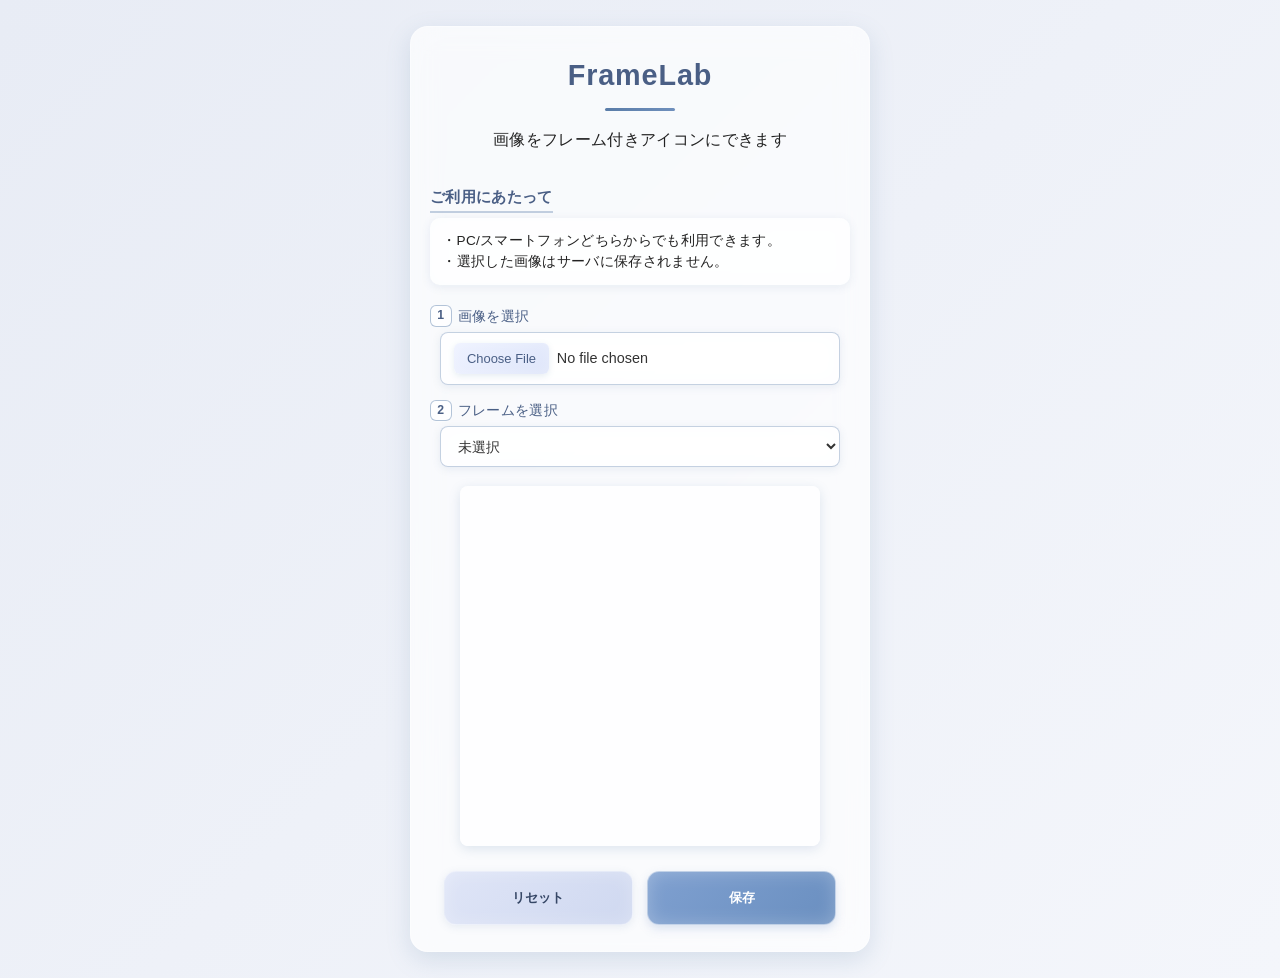
==== index.html @ 9ff040b3 "Update index.html" ====
<!DOCTYPE html>
<html lang="ja">
<head>
  <meta charset="UTF-8">
  <meta name="viewport" content="width=device-width, initial-scale=1.0">
  <title>FrameLab</title>
  <link rel="stylesheet" href="style.css">
</head>
<body>

  <div class="app-card">

    <header>
      <h1>FrameLab</h1>
      <p class="description">画像をフレーム付きアイコンにできます</p>
    </header>

    <div id="lineGuide" class="line-guide" style="display:none;">
  <div class="line-guide-title">
    🌐 LINEから開いています
  </div>

  <div class="line-guide-text">
    LINE内ブラウザでは、作成した画像の保存が正常に動作しない場合があります。<br>
    LINEの「︙」メニューからブラウザで開いてください。
  </div>

<!-- 
  <details class="line-guide-details">
    <summary>開き方を見る</summary>

    <div class="guide-block">
      <h4>iPhone</h4>
      <img src="images/iphone-line-guide.jpg" alt="iPhoneの開き方">
    </div>

    <div class="guide-block">
      <h4>Android</h4>
      <img src="images/android-line-guide.jpg" alt="Androidの開き方">
    </div>
  </details>
  -->
</div>
    
    <section class="notice">
      <h2>ご利用にあたって</h2>
      <p>
        ・PC/スマートフォンどちらからでも利用できます。<br>
        ・選択した画像はサーバに保存されません。
      </p>
    </section>

    <main>
      <!-- Image Selection -->
      <label><span class="step-badge">1</span> 画像を選択</label>
      <input type="file" id="imageInput" accept="image/*">

      <!-- Frame Selection -->
      <label><span class="step-badge">2</span> フレームを選択</label>
      <select id="frameSelect">
        <option value="">選択してください</option>
      </select>

      <!-- Canvas -->
      <canvas id="canvas"></canvas>

      <!-- Save & Reset -->
      <div class="button-row">
        <button id="saveBtn" class="btn-save">保存</button>
        <button id="resetBtn" class="btn-reset">リセット</button>
      </div>
    </main>

  </div>

  <script src="script.js"></script>
</body>
</html>
---- style.css ----
/* ================================
   Base
================================ */
html, body {
  margin: 0;
  padding: 0;
  font-family: "Noto Sans JP", sans-serif;
  font-weight: 400;
  background: linear-gradient(135deg, #e8ecf5 0%, #f4f6fb 100%);
  color: #222;
  text-align: center;
  line-height: 1.6;
  letter-spacing: 0.02em;
}

/* ================================
   Card (Glass UI)
================================ */
.app-card {
  width: 92%;
  max-width: 420px;
  margin: 1.6em auto;
  padding: 1.6em 1.2em;
  background: rgba(255,255,255,0.65);
  backdrop-filter: blur(14px);
  border-radius: 18px;
  border: 1px solid rgba(255,255,255,0.45);
  box-shadow:
    0 8px 24px rgba(90,125,168,0.18),
    inset 0 0 40px rgba(255,255,255,0.18);
}

/* ================================
   Header
================================ */
header h1 {
  font-size: 1.8em;
  font-weight: 600;
  margin: 0;
  letter-spacing: 0.03em;
  color: #4a5f85;
}

header h1::after {
  content: "";
  display: block;
  width: 70px;
  height: 3px;
  background: linear-gradient(90deg, #5a7da8, #6f8fbc);
  margin: 10px auto 0;
  border-radius: 2px;
}

/* ================================
   Notice
================================ */
.notice {
  margin: 1.2em auto;
  text-align: left;
}

.notice h2 {
  font-size: 0.95em;
  font-weight: 600;
  color: #4a5f85;
  border-bottom: 2px solid rgba(90,125,168,0.35);
  display: inline-block;
  padding-bottom: 2px;
  margin-bottom: 0.3em;
}

.notice p {
  background: rgba(255,255,255,0.55);
  backdrop-filter: blur(10px);
  border-radius: 10px;
  box-shadow: 0 2px 10px rgba(90,125,168,0.12);
  font-size: 0.85em;
  margin-top: 0;
  padding: 0.9em;
}

/* ================================
   Labels
================================ */
label {
  display: flex;
  align-items: center;
  font-weight: 500;
  margin: 1em 0 0.3em;
  font-size: 0.9em;
  color: #4a5f85;
}

.step-badge {
  display: inline-flex;
  justify-content: center;
  align-items: center;
  width: 1.6em;
  height: 1.6em;
  margin-right: 0.5em;
  font-size: 0.85em;
  font-weight: 600;
  color: #4a5f85;
  border-radius: 6px;
  border: 1.5px solid rgba(90,125,168,0.45);
  background: rgba(255,255,255,0.55);
  backdrop-filter: blur(6px);
}

/* ================================
   Inputs
================================ */
input[type="file"],
select {
  width: 100%;
  max-width: 400px;
  padding: 0.7em 0.9em;
  font-size: 0.9em;
  color: #333;
  background: rgba(255,255,255,0.65);
  backdrop-filter: blur(10px);
  border: 1.5px solid rgba(90,125,168,0.35);
  border-radius: 8px;
  box-shadow: 0 2px 8px rgba(90,125,168,0.12);
  transition: 0.2s ease;
  box-sizing: border-box;
}

input[type="file"]:hover,
select:hover {
  background: rgba(255,255,255,0.75);
  border-color: rgba(90,125,168,0.55);
}

input[type="file"]:focus,
select:focus {
  outline: none;
  border-color: rgba(90,125,168,0.75);
  box-shadow: 0 0 0 3px rgba(90,125,168,0.15);
}

/* ================================
   File Button (Remove bold / unify font)
================================ */
input[type="file"]::-webkit-file-upload-button {
  margin-right: 0.6em;
  padding: 0.6em 1em;
  background: linear-gradient(135deg, #eef2ff, #dfe6fa);
  border: none;
  border-radius: 6px;
  color: #4a5f85;

  font-family: "Noto Sans JP", sans-serif;
  font-weight: 400; /* ← Remove bold */
  font-size: 0.9em;

  cursor: pointer;
  transition: 0.25s ease;
  box-shadow:
    0 2px 6px rgba(90,125,168,0.15),
    inset 0 0 12px rgba(255,255,255,0.25);
}

input[type="file"]::-webkit-file-upload-button:hover {
  background: linear-gradient(135deg, #e3e8ff, #d6defa);
  box-shadow:
    0 4px 10px rgba(90,125,168,0.22),
    inset 0 0 18px rgba(255,255,255,0.3);
}

/* ================================
   Canvas
================================ */
canvas {
  width: 100%;
  max-width: 360px;
  height: 360px;
  display: block;
  margin: 1.2em auto;
  background: rgba(255,255,255,0.75);
  border-radius: 8px;
  box-shadow:
    0 3px 12px rgba(90,125,168,0.18),
    inset 0 0 30px rgba(255,255,255,0.25);
  touch-action: none;
}

/* ================================
   Buttons (Left = Reset / Right = Save)
================================ */
.button-row {
  display: flex;
  justify-content: center;
  align-items: center;
  gap: 0.9em;
  margin-top: 1.6em;
  flex-wrap: nowrap;
}

/* Reset (White glass) */
.button-row .btn-reset {
  order: 1;
  width: 45%;
  min-width: 120px;
  height: 54px;
  border-radius: 12px;
  background: linear-gradient(135deg, #dfe5f7, #cfd8f0);
  color: #364766;
  border: 1px solid rgba(255,255,255,0.45);
  font-weight: 600;
  cursor: pointer;
  position: relative;
  overflow: hidden;
  box-shadow:
    0 2px 8px rgba(90,125,168,0.12),
    inset 0 0 18px rgba(255,255,255,0.28);
  transition: 0.25s ease;
}

.button-row .btn-reset:hover {
  background: linear-gradient(135deg, #f0f3fb, #e4e9f9);
  transform: translateY(-2px);
}

/* Save (Blue-purple) */
.button-row .btn-save {
  order: 2;
  width: 45%;
  min-width: 120px;
  height: 54px;
  border-radius: 12px;
  background: linear-gradient(135deg, #7fa0d0, #6a8fc0);
  color: #fff;
  border: 1px solid rgba(255,255,255,0.55);
  font-weight: 600;
  cursor: pointer;
  position: relative;
  overflow: hidden;
  box-shadow:
    0 4px 10px rgba(122,150,200,0.25),
    inset 0 0 18px rgba(255,255,255,0.25);
  transition: 0.25s ease;
}

.button-row .btn-save:hover {
  background: linear-gradient(135deg, #8fb2e0, #7698c8);
  transform: translateY(-2px);
}

/* Mobile support */
@media (max-width: 600px) {
  .button-row {
    flex-direction: row;
    gap: 0.8em;
    margin-top: 2em;
  }

  .button-row button {
    width: 44%;
    min-width: 110px;
  }
}

/* ================================
   LINE Browser Guide
================================ */
.line-guide {
  margin: 1em 0;
  padding: 14px;
  text-align: left;

  background: rgba(120,160,220,0.10);
  border: 1px solid rgba(120,160,220,0.25);
  border-radius: 14px;

  box-shadow:
    0 2px 8px rgba(90,125,168,0.08);

  backdrop-filter: blur(8px);
}

.line-guide-title {
  font-size: 0.95em;
  font-weight: 600;
  color: #4a5f85;
}

.line-guide-text {
  margin-top: 6px;
  font-size: 0.88em;
  color: #555;
}

.line-guide-details {
  margin-top: 10px;
}

.line-guide-details summary {
  cursor: pointer;
  color: #5a7da8;
  font-size: 0.9em;
  font-weight: 500;
}

.guide-block {
  margin-top: 14px;
}

.guide-block h4 {
  margin: 0 0 8px;
  font-size: 0.9em;
  color: #4a5f85;
}

.guide-block img {
  width: 100%;
  border-radius: 10px;
  display: block;
  box-shadow:
    0 2px 8px rgba(0,0,0,0.08);
}
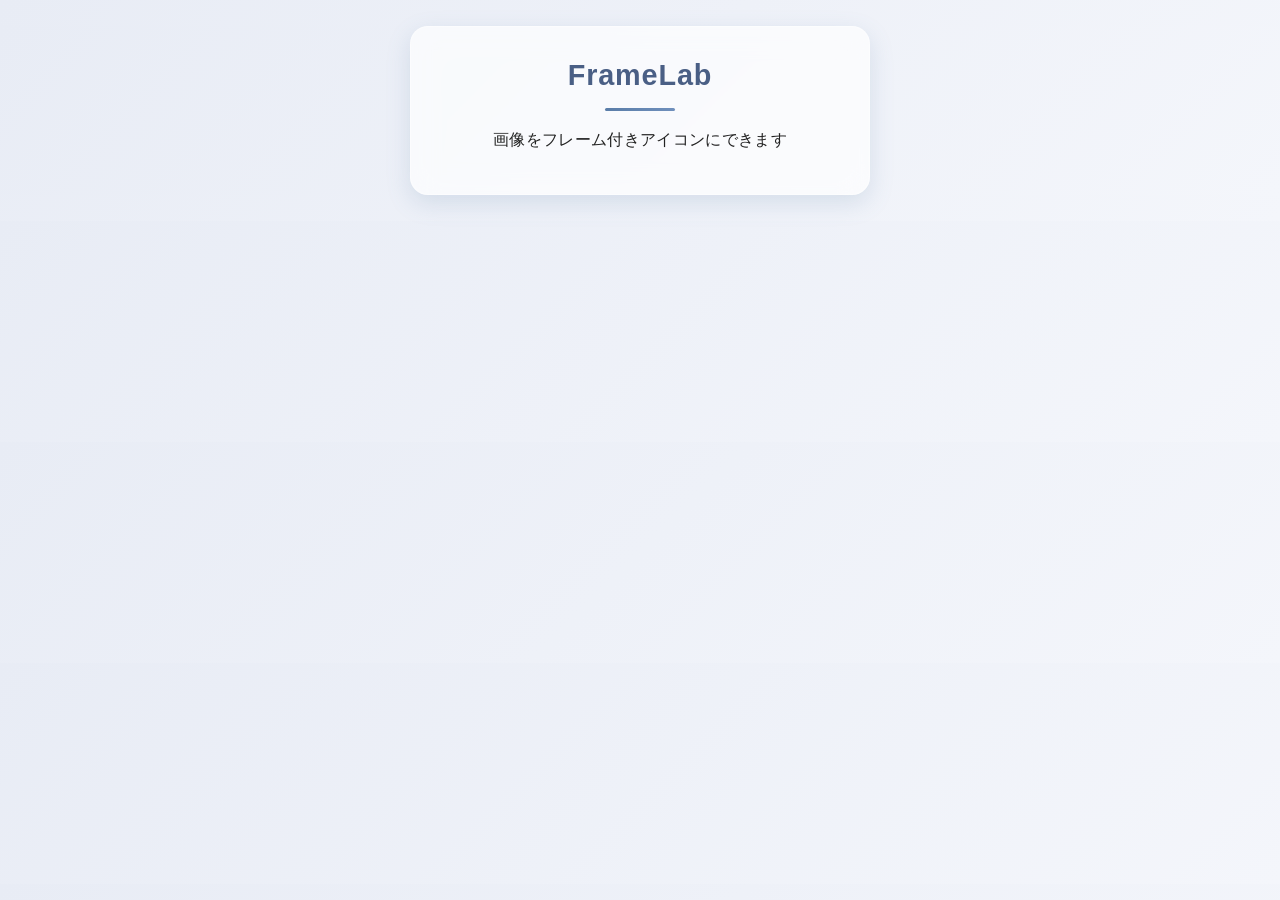
==== commit 0751053c: "Update index.html" ====
--- a/index.html
+++ b/index.html
@@ -16,31 +16,16 @@
     </header>
 
     <div id="lineGuide" class="line-guide" style="display:none;">
-  <div class="line-guide-title">
-    🌐 LINEから開いています
-  </div>
+  　<div class="line-guide-content">
+      <div class="line-guide-title">
+      🌐 LINEから開いています
+      </div>
 
-  <div class="line-guide-text">
-    LINE内ブラウザでは、作成した画像の保存が正常に動作しない場合があります。<br>
-    LINEの「︙」メニューからブラウザで開いてください。
-  </div>
-
-<!-- 
-  <details class="line-guide-details">
-    <summary>開き方を見る</summary>
-
-    <div class="guide-block">
-      <h4>iPhone</h4>
-      <img src="images/iphone-line-guide.jpg" alt="iPhoneの開き方">
+      <div class="line-guide-text">
+        LINE内ブラウザでは、作成した画像の保存が正常に動作しない場合があります。<br>
+        画面の右下(または右上)にある「︙」メニューからブラウザで開いてください。<br>
+      </div>
     </div>
-
-    <div class="guide-block">
-      <h4>Android</h4>
-      <img src="images/android-line-guide.jpg" alt="Androidの開き方">
-    </div>
-  </details>
-  -->
-</div>
     
     <section class="notice">
       <h2>ご利用にあたって</h2>
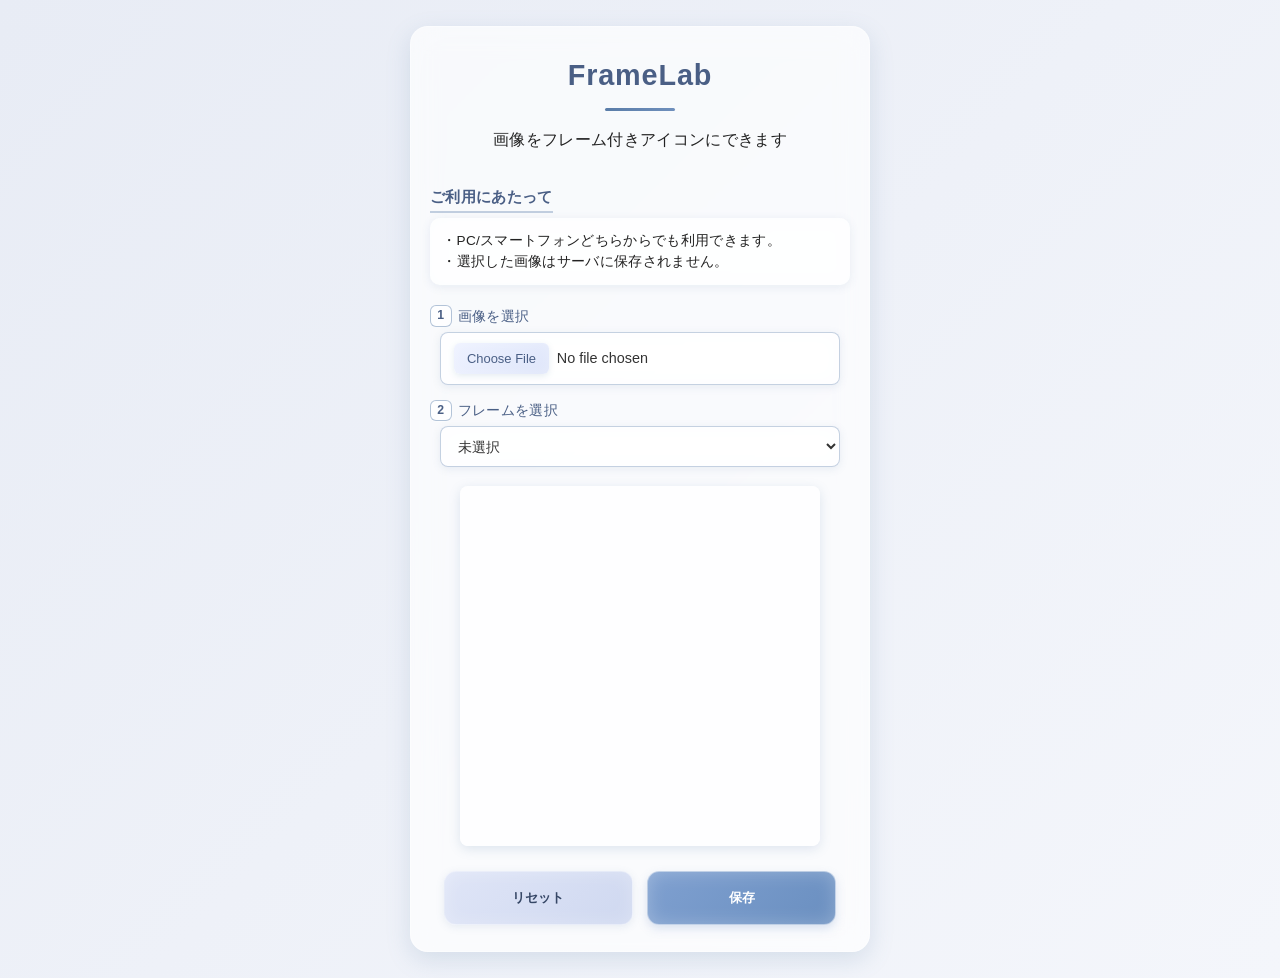
==== commit 46444028: "Update index.html" ====
--- a/index.html
+++ b/index.html
@@ -16,7 +16,6 @@
     </header>
 
     <div id="lineGuide" class="line-guide" style="display:none;">
-  　<div class="line-guide-content">
       <div class="line-guide-title">
       🌐 LINEから開いています
       </div>
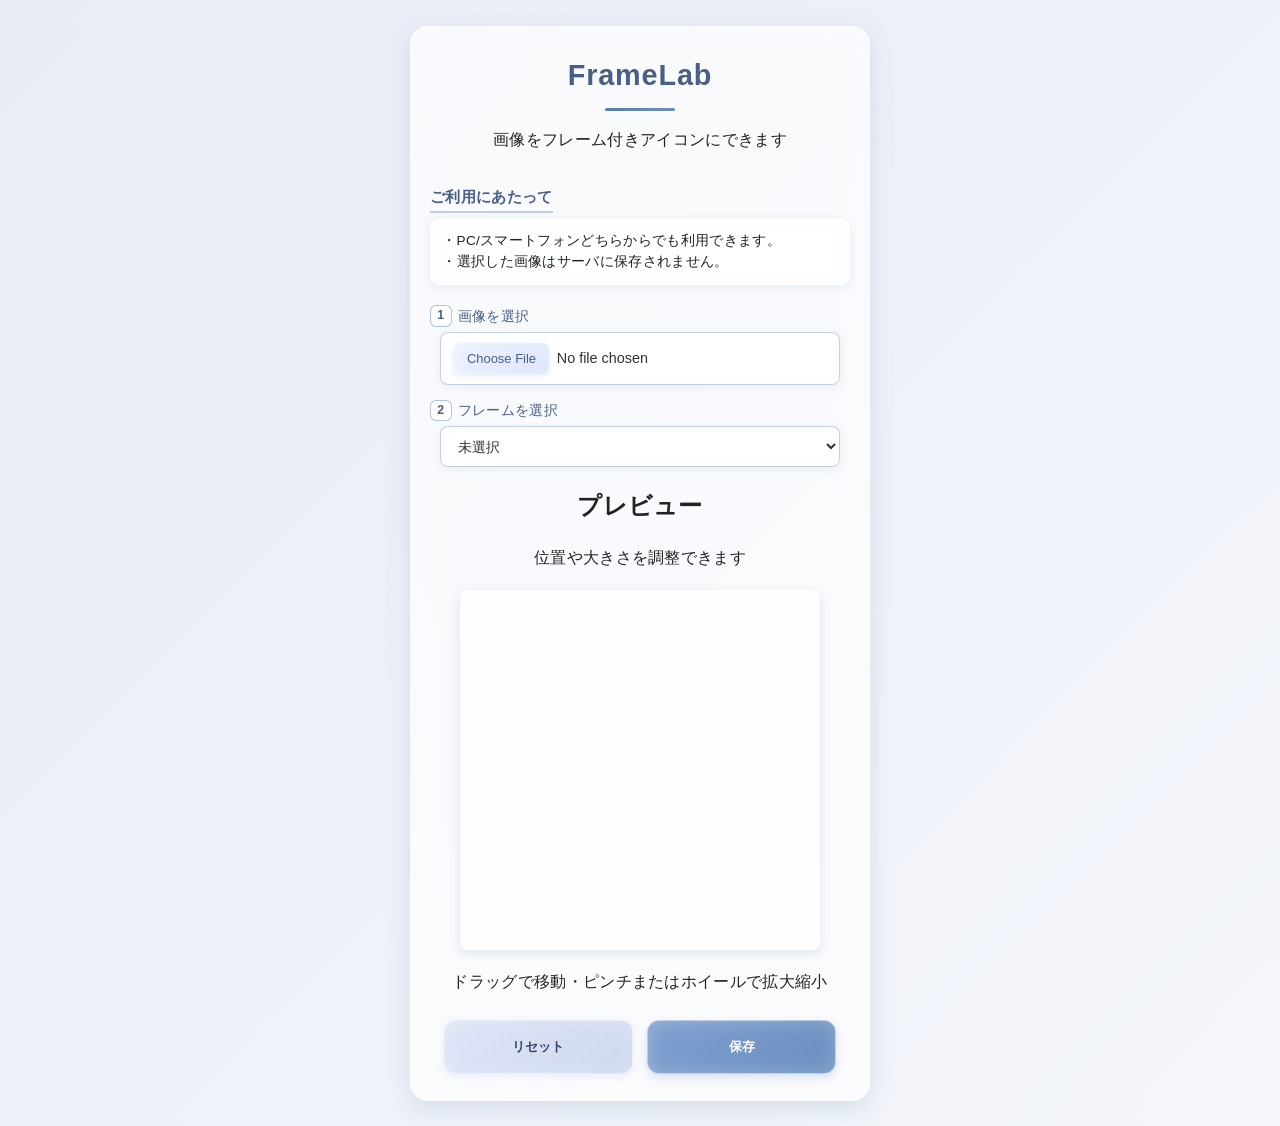
==== commit 0e740e44: "Update index.html" ====
--- a/index.html
+++ b/index.html
@@ -3,29 +3,27 @@
 <head>
   <meta charset="UTF-8">
   <meta name="viewport" content="width=device-width, initial-scale=1.0">
+  <meta name="theme-color" content="#e8ecf5">
   <title>FrameLab</title>
   <link rel="stylesheet" href="style.css">
 </head>
 <body>
-
   <div class="app-card">
-
-    <header>
+    <header class="app-header">
       <h1>FrameLab</h1>
       <p class="description">画像をフレーム付きアイコンにできます</p>
     </header>
 
     <div id="lineGuide" class="line-guide" style="display:none;">
-      <div class="line-guide-title">
-      🌐 LINEから開いています
-      </div>
-
-      <div class="line-guide-text">
-        LINE内ブラウザでは、作成した画像の保存が正常に動作しない場合があります。<br>
-        画面の右下(または右上)にある「︙」メニューからブラウザで開いてください。<br>
+      <div class="line-guide-content">
+        <div class="line-guide-title">🌐 LINEから開いています</div>
+        <div class="line-guide-text">
+          LINE内ブラウザでは、作成した画像の保存が正常に動作しない場合があります。<br>
+          画面の右下(または右上)にある「︙」メニューから標準のブラウザで開いてください。
+        </div>
       </div>
     </div>
-    
+
     <section class="notice">
       <h2>ご利用にあたって</h2>
       <p>
@@ -34,27 +32,35 @@
       </p>
     </section>
 
-    <main>
-      <!-- Image Selection -->
-      <label><span class="step-badge">1</span> 画像を選択</label>
-      <input type="file" id="imageInput" accept="image/*">
+    <main class="editor">
+      <div class="field-group">
+        <label class="field-label" for="imageInput"><span class="step-badge">1</span>画像を選択</label>
+        <input type="file" id="imageInput" accept="image/*">
+      </div>
 
-      <!-- Frame Selection -->
-      <label><span class="step-badge">2</span> フレームを選択</label>
-      <select id="frameSelect">
-        <option value="">選択してください</option>
-      </select>
+      <div class="field-group">
+        <label class="field-label" for="frameSelect"><span class="step-badge">2</span>フレームを選択</label>
+        <select id="frameSelect">
+          <option value="">選択してください</option>
+        </select>
+      </div>
 
-      <!-- Canvas -->
-      <canvas id="canvas"></canvas>
+      <section class="preview-section" aria-label="画像プレビュー">
+        <div class="preview-heading">
+          <h2>プレビュー</h2>
+          <span class="preview-hint">位置や大きさを調整できます</span>
+        </div>
+        <div class="canvas-shell">
+          <canvas id="canvas"></canvas>
+        </div>
+        <p class="canvas-help">ドラッグで移動・ピンチまたはホイールで拡大縮小</p>
+      </section>
 
-      <!-- Save & Reset -->
       <div class="button-row">
-        <button id="saveBtn" class="btn-save">保存</button>
-        <button id="resetBtn" class="btn-reset">リセット</button>
+        <button id="saveBtn" class="btn-save" type="button">保存</button>
+        <button id="resetBtn" class="btn-reset" type="button">リセット</button>
       </div>
     </main>
-
   </div>
 
   <script src="script.js"></script>
